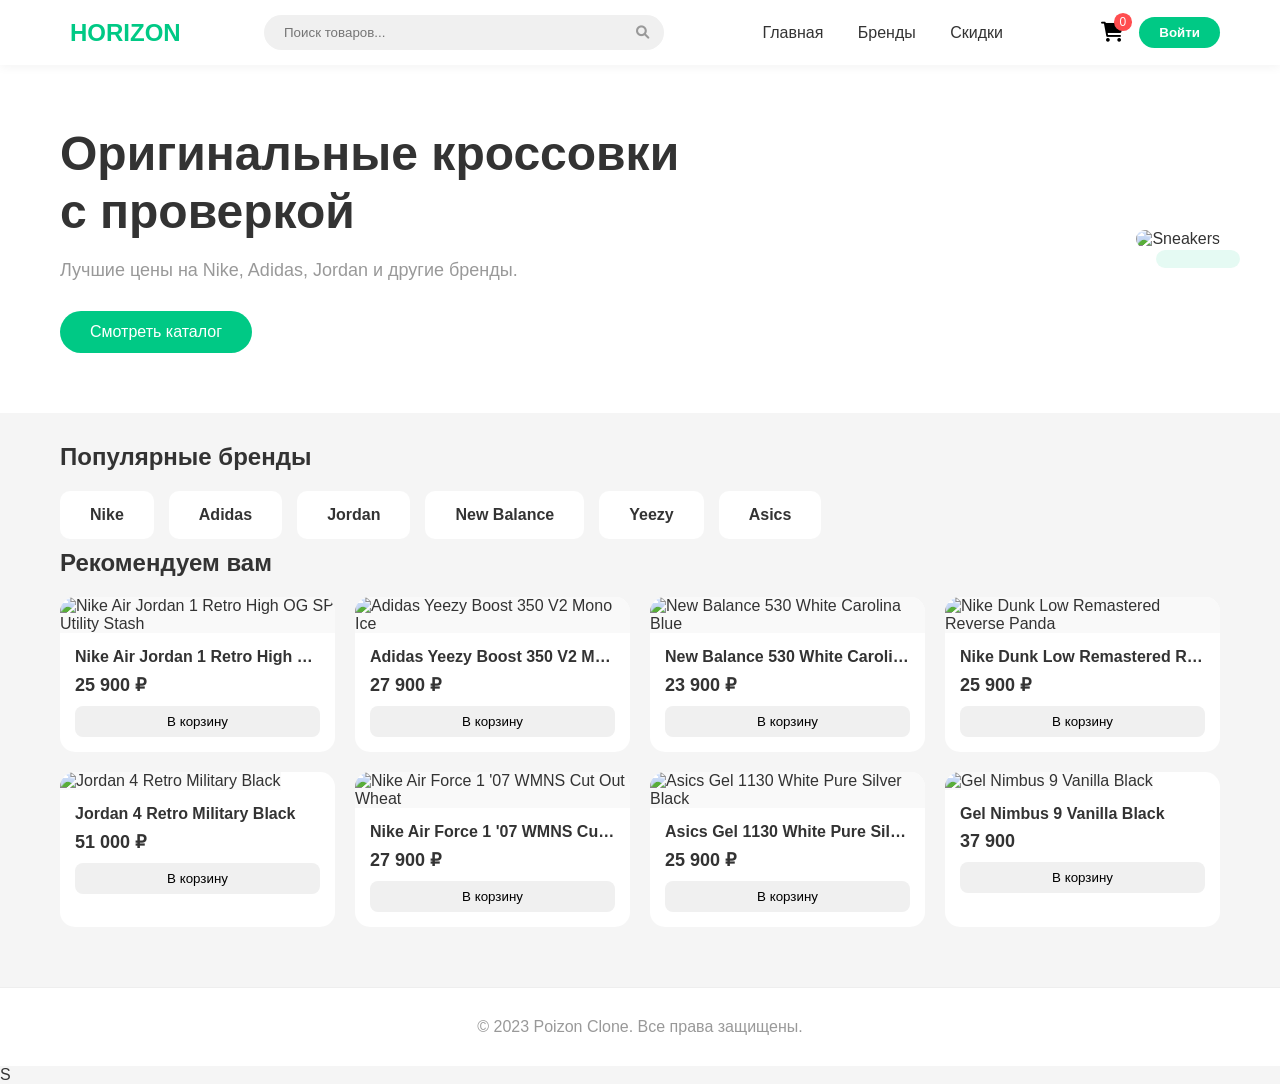
==== index.html @ 12ea3681 "Rename HORIZON.html to index.html" ====
<!DOCTYPE html>
<html lang="ru">
<head>
    <meta charset="UTF-8">
    <meta name="viewport" content="width=device-width, initial-scale=1.0">
    <title>HORIZON - Магазин кроссовок</title>
    <!-- Подключаем стили -->
    <link rel="stylesheet" href="HORIZON.css">
    <!-- Подключаем иконки (для примера используем FontAwesome) -->
    <link rel="stylesheet" href="https://cdnjs.cloudflare.com/ajax/libs/font-awesome/6.0.0/css/all.min.css">
</head>
<body>

    <!-- Шапка сайта -->
    <header class="header">
        <div class="container header-content">
            <div class="logo">
                <i class="fa-solid fa-shield-halved"></i> HORIZON
            </div>
            
            <div class="search-bar">
                <input type="text" placeholder="Поиск товаров...">
                <button><i class="fa-solid fa-search"></i></button>
            </div>

            <nav class="nav-links">
                <a href="#">Главная</a>
                <a href="#">Бренды</a>
                <a href="#">Скидки</a>
            </nav>

            <div class="user-actions">
                <button class="cart-btn">
                    <i class="fa-solid fa-cart-shopping"></i>
                    <span class="cart-count">0</span>
                </button>
                <a href="ENTRANSE.html"><button class="login-btn">Войти</button></a>
            </div>
        </div>
    </header>

    <!-- Главный баннер -->
    <section class="hero">
        <div class="container">
            <div class="hero-text">
                <h1>Оригинальные кроссовки <br>с проверкой</h1>
                <p>Лучшие цены на Nike, Adidas, Jordan и другие бренды.</p>
                <button class="btn-primary">Смотреть каталог</button>
            </div>
            <div class="hero-image">
                <!-- Плейсхолдер картинки -->
                <img src="https://images.unsplash.com/photo-1552346154-21d32810aba3?ixlib=rb-1.2.1&auto=format&fit=crop&w=800&q=80" alt="Sneakers">
            </div>
        </div>
    </section>

    <!-- Категории -->
    <section class="categories">
        <div class="container">
            <h2>Популярные бренды</h2>
            <div class="category-grid">
                <div class="cat-item">Nike</div>
                <div class="cat-item">Adidas</div>
                <div class="cat-item">Jordan</div>
                <div class="cat-item">New Balance</div>
                <div class="cat-item">Yeezy</div>
                <div class="cat-item">Asics</div>
            </div>
        </div>
    </section>

    <!-- Сетка товаров -->
    <section class="products">
        <div class="container">
            <h2>Рекомендуем вам</h2>
            <div class="product-grid" id="product-container">
                <!-- Товары будут добавлены сюда через JS -->
            </div>
        </div>
    </section>

    <!-- Подвал -->
    <footer class="footer">
        <div class="container">
            <p>&copy; 2023 Poizon Clone. Все права защищены.</p>
        </div>
    </footer>

    <!-- Подключаем скрипт -->
    <script src="HORIZON.js"></script>
</body>
</html>S
---- HORIZON.css ----
/* Общие настройки */
:root {
    --primary-color: #00C985; /* Фирменный цвет Poizon */
    --text-dark: #333;
    --text-gray: #999;
    --bg-light: #f5f5f5;
    --white: #fff;
}

* {
    margin: 0;
    padding: 0;
    box-sizing: border-box;
    font-family: 'Segoe UI', Tahoma, Geneva, Verdana, sans-serif;
}

body {
    background-color: var(--bg-light);
    color: var(--text-dark);
}

.container {
    max-width: 1200px;
    margin: 0 auto;
    padding: 0 20px;
}

/* Шапка */
.header {
    background: var(--white);
    padding: 15px 0;
    position: sticky;
    top: 0;
    z-index: 100;
    box-shadow: 0 2px 10px rgba(0,0,0,0.05);
}

.header-content {
    display: flex;
    justify-content: space-between;
    align-items: center;
}

.logo {
    font-size: 24px;
    font-weight: 800;
    color: var(--primary-color);
    display: flex;
    align-items: center;
    gap: 10px;
}

.search-bar {
    display: flex;
    background: #f0f0f0;
    border-radius: 25px;
    padding: 5px 15px;
    width: 400px;
}

.search-bar input {
    border: none;
    background: transparent;
    outline: none;
    width: 100%;
    padding: 5px;
}

.search-bar button {
    border: none;
    background: transparent;
    cursor: pointer;
    color: var(--text-gray);
}

.nav-links a {
    text-decoration: none;
    color: var(--text-dark);
    margin: 0 15px;
    font-weight: 500;
}

.user-actions {
    display: flex;
    align-items: center;
    gap: 15px;
}

.cart-btn {
    position: relative;
    background: none;
    border: none;
    font-size: 20px;
    cursor: pointer;
}

.cart-count {
    position: absolute;
    top: -8px;
    right: -8px;
    background: #ff4d4f;
    color: white;
    font-size: 12px;
    padding: 2px 6px;
    border-radius: 50%;
}

.login-btn {
    background: var(--primary-color);
    color: white;
    border: none;
    padding: 8px 20px;
    border-radius: 20px;
    cursor: pointer;
    font-weight: 600;
}

/* Hero Section */
.hero {
    background: var(--white);
    padding: 60px 0;
    margin-bottom: 30px;
}

.hero .container {
    display: flex;
    align-items: center;
    justify-content: space-between;
}

.hero-text h1 {
    font-size: 48px;
    margin-bottom: 20px;
    line-height: 1.2;
}

.hero-text p {
    color: var(--text-gray);
    margin-bottom: 30px;
    font-size: 18px;
}

.btn-primary {
    background: var(--primary-color);
    color: white;
    border: none;
    padding: 12px 30px;
    font-size: 16px;
    border-radius: 30px;
    cursor: pointer;
    transition: 0.3s;
}

.btn-primary:hover {
    opacity: 0.9;
}

.hero-image img {
    max-width: 500px;
    border-radius: 20px;
    box-shadow: 20px 20px 0px rgba(0, 201, 133, 0.1);
}

/* Категории */
.categories h2, .products h2 {
    margin-bottom: 20px;
    font-size: 24px;
}

.category-grid {
    display: flex;
    gap: 15px;
    overflow-x: auto;
    padding-bottom: 10px;
}

.cat-item {
    background: var(--white);
    padding: 15px 30px;
    border-radius: 10px;
    font-weight: 600;
    white-space: nowrap;
    cursor: pointer;
    transition: 0.2s;
}

.cat-item:hover {
    background: var(--primary-color);
    color: white;
}

/* Товары */
.products {
    padding-bottom: 60px;
}

.product-grid {
    display: grid;
    grid-template-columns: repeat(auto-fill, minmax(250px, 1fr));
    gap: 20px;
}

.product-card {
    background: var(--white);
    border-radius: 15px;
    overflow: hidden;
    transition: transform 0.2s;
    cursor: pointer;
    position: relative;
}

.product-card:hover {
    transform: translateY(-5px);
    box-shadow: 0 10px 20px rgba(0,0,0,0.1);
}

.product-img {
 width: 100%;
    height: auto; /* Высота будет автоматической */
    aspect-ratio: 1 / 1; /* Делает картинку квадратной. Можно поставить 4/3 или 16/9 */
    object-fit: contain; /* Показывает картинку целиком, не обрезая края (если пропорции разные) */
    background: #f9f9f9;
}

.product-info {
    padding: 15px;
}

.product-title {
    font-size: 16px;
    margin-bottom: 8px;
    white-space: nowrap;
    overflow: hidden;
    text-overflow: ellipsis;
}

.product-price {
    font-weight: 700;
    font-size: 18px;
    color: var(--text-dark);
}

.add-to-cart {
    width: 100%;
    margin-top: 10px;
    padding: 8px;
    background: #f0f0f0;
    border: none;
    border-radius: 8px;
    cursor: pointer;
    transition: 0.2s;
}

.add-to-cart:hover {
    background: var(--primary-color);
    color: white;
}

/* Footer */
.footer {
    background: #fff;
    padding: 30px 0;
    text-align: center;
    color: var(--text-gray);
    border-top: 1px solid #eee;
}

/* Адаптивность для мобильных */
@media (max-width: 768px) {
    .header-content {
        flex-wrap: wrap;
        gap: 15px;
    }
    .search-bar {
        order: 3;
        width: 100%;
    }
    .nav-links {
        display: none; /* Скрываем меню на мобильном для простоты */
    }
    .hero .container {
        flex-direction: column;
        text-align: center;
    }
    .hero-image {
        margin-top: 30px;
    }
    .hero-image img {
        max-width: 100%;
    }
}
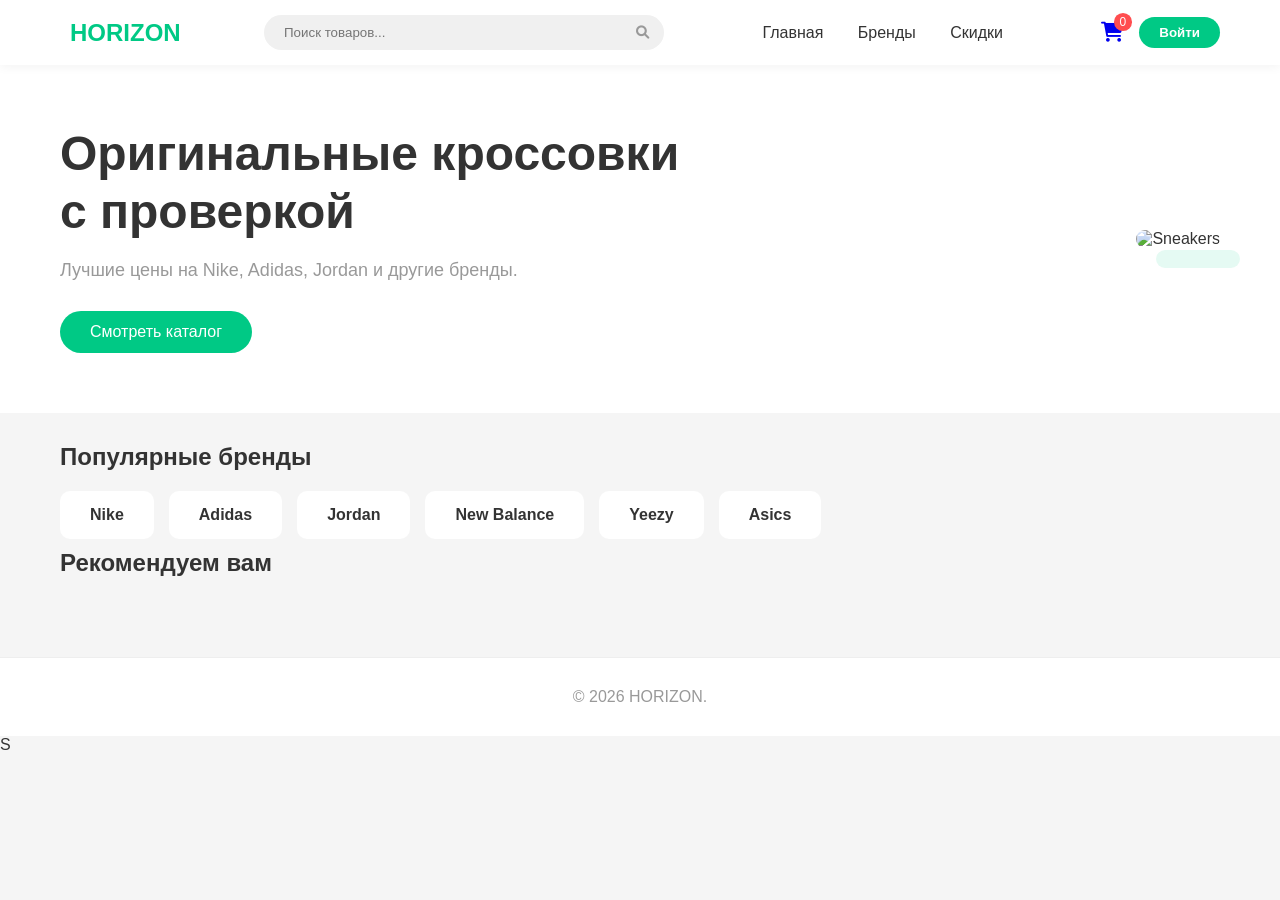
==== commit c4d3a3e6: "Update index.html" ====
--- a/index.html
+++ b/index.html
@@ -30,12 +30,15 @@
             </nav>
 
             <div class="user-actions">
-                <button class="cart-btn">
-                    <i class="fa-solid fa-cart-shopping"></i>
-                    <span class="cart-count">0</span>
-                </button>
-                <a href="ENTRANSE.html"><button class="login-btn">Войти</button></a>
-            </div>
+    <!-- Ссылка на корзину -->
+    <a href="cart.html" class="cart-btn">
+        <i class="fa-solid fa-cart-shopping"></i>
+        <span class="cart-count">0</span>
+    </a>
+    
+    <!-- Кнопка входа (остается без изменений) -->
+    <a href="ENTRANSE.html"><button class="login-btn">Войти</button></a>
+</div>
         </div>
     </header>
 
@@ -82,7 +85,7 @@
     <!-- Подвал -->
     <footer class="footer">
         <div class="container">
-            <p>&copy; 2023 Poizon Clone. Все права защищены.</p>
+            <p>&copy; 2026 HORIZON. </p>
         </div>
     </footer>
 
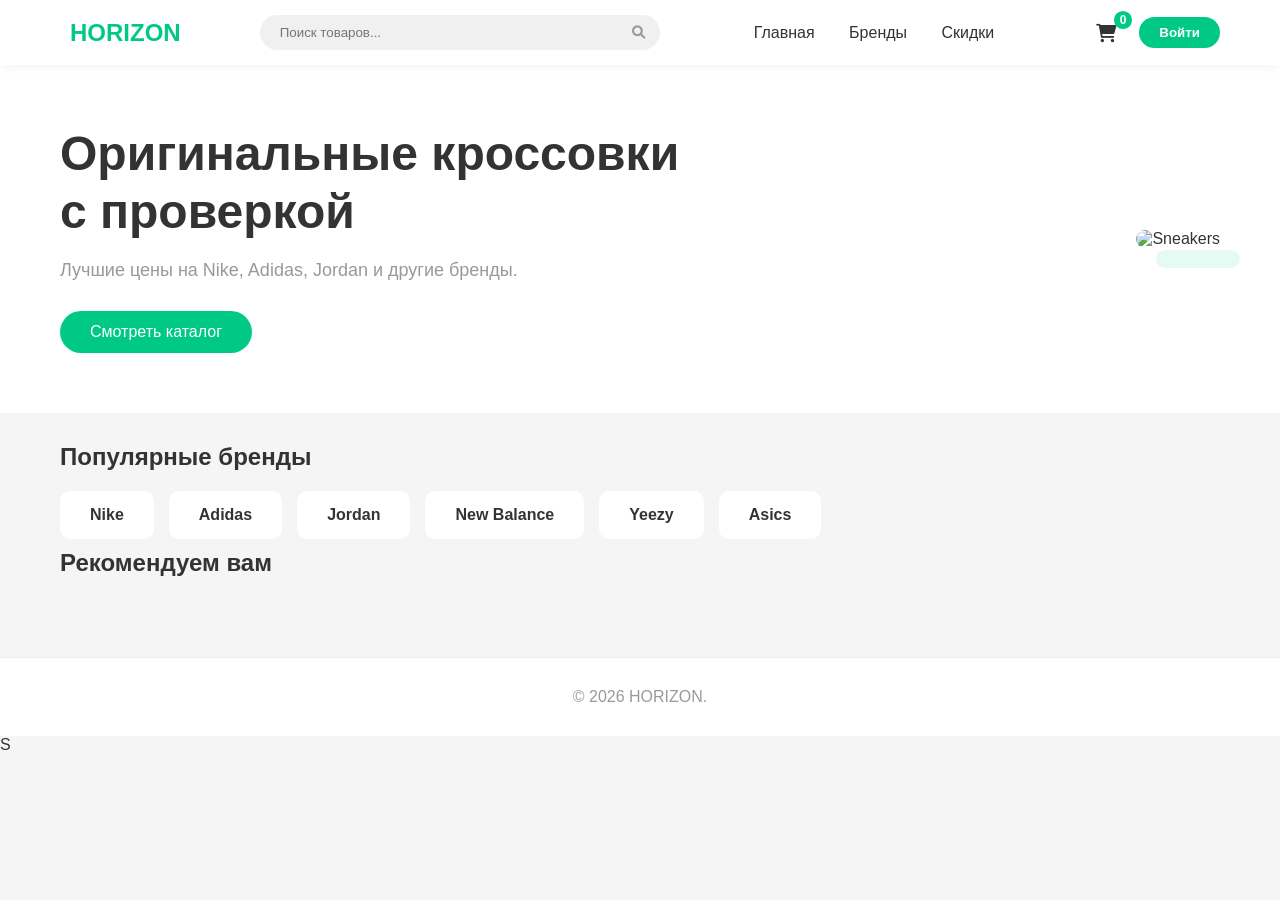
==== commit 8c743a8c: "Update index.html" ====
--- a/index.html
+++ b/index.html
@@ -8,6 +8,43 @@
     <link rel="stylesheet" href="HORIZON.css">
     <!-- Подключаем иконки (для примера используем FontAwesome) -->
     <link rel="stylesheet" href="https://cdnjs.cloudflare.com/ajax/libs/font-awesome/6.0.0/css/all.min.css">
+    <style>
+        /* Делаем ссылку похожей на кнопку */
+a.cart-btn {
+    display: flex;
+    align-items: center;
+    gap: 8px;
+    background: none;
+    border: none;
+    cursor: pointer;
+    font-size: 18px;
+    color: #333;
+    text-decoration: none; /* Убираем подчеркивание ссылки */
+    position: relative;
+    padding: 8px;
+    transition: transform 0.2s;
+}
+
+a.cart-btn:hover {
+    transform: scale(1.1);
+    color: #00C985;
+}
+
+/* Счетчик товаров */
+.cart-count {
+    position: absolute;
+    top: -5px;
+    right: -8px;
+    background: #00C985;
+    color: white;
+    font-size: 12px;
+    font-weight: bold;
+    padding: 2px 6px;
+    border-radius: 50%;
+    min-width: 18px;
+    text-align: center;
+}
+    </style>
 </head>
 <body>
 
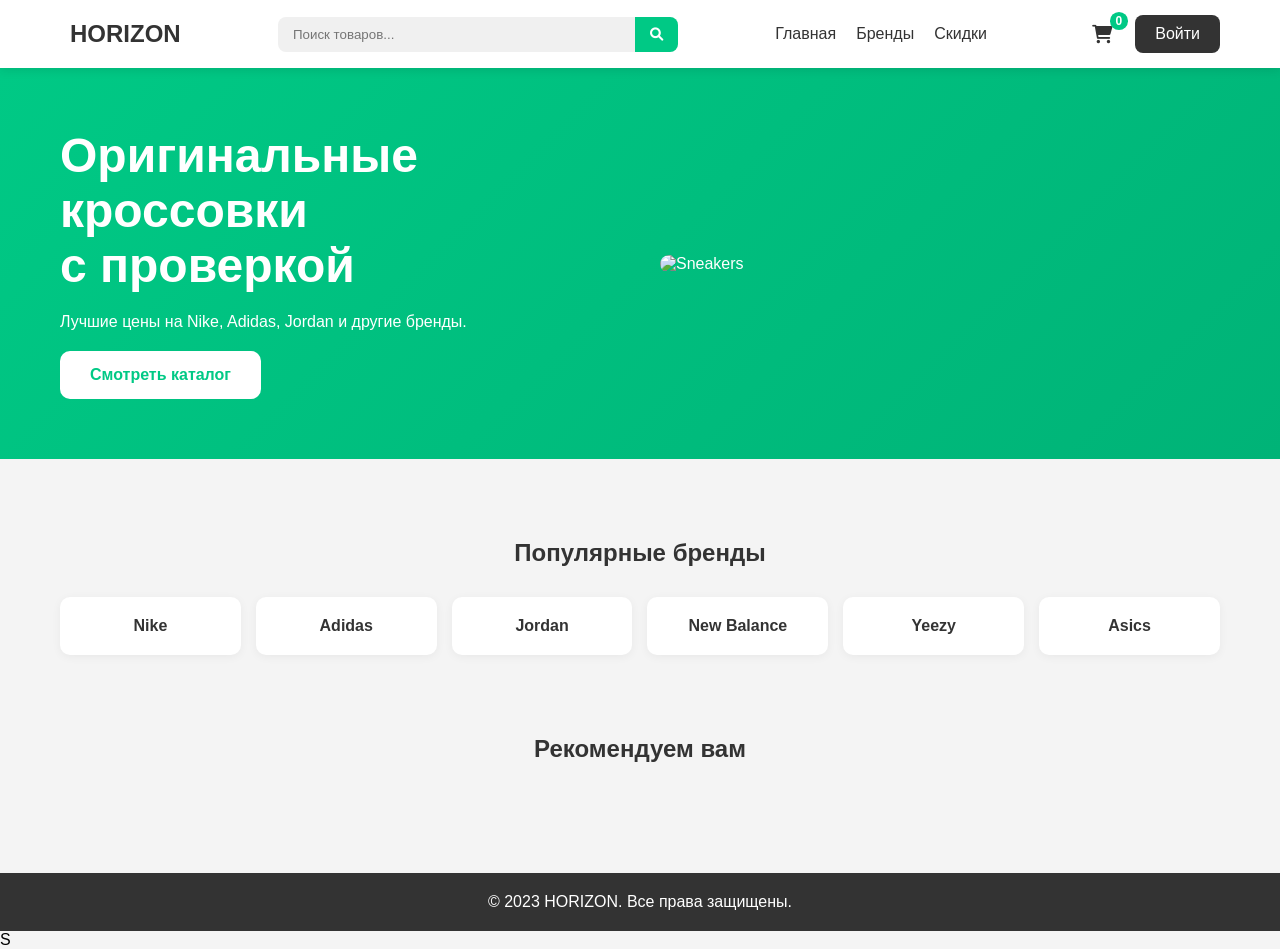
==== commit 441ca155: "Update index.html" ====
--- a/index.html
+++ b/index.html
@@ -4,51 +4,399 @@
     <meta charset="UTF-8">
     <meta name="viewport" content="width=device-width, initial-scale=1.0">
     <title>HORIZON - Магазин кроссовок</title>
-    <!-- Подключаем стили -->
-    <link rel="stylesheet" href="HORIZON.css">
-    <!-- Подключаем иконки (для примера используем FontAwesome) -->
+    <link rel="stylesheet" href="Horizon.css">
     <link rel="stylesheet" href="https://cdnjs.cloudflare.com/ajax/libs/font-awesome/6.0.0/css/all.min.css">
     <style>
-        /* Делаем ссылку похожей на кнопку */
-a.cart-btn {
-    display: flex;
-    align-items: center;
-    gap: 8px;
-    background: none;
-    border: none;
-    cursor: pointer;
-    font-size: 18px;
-    color: #333;
-    text-decoration: none; /* Убираем подчеркивание ссылки */
-    position: relative;
-    padding: 8px;
-    transition: transform 0.2s;
-}
-
-a.cart-btn:hover {
-    transform: scale(1.1);
-    color: #00C985;
-}
-
-/* Счетчик товаров */
-.cart-count {
-    position: absolute;
-    top: -5px;
-    right: -8px;
-    background: #00C985;
-    color: white;
-    font-size: 12px;
-    font-weight: bold;
-    padding: 2px 6px;
-    border-radius: 50%;
-    min-width: 18px;
-    text-align: center;
-}
+        /* === БАЗОВЫЕ СТИЛИ === */
+        * {
+            margin: 0;
+            padding: 0;
+            box-sizing: border-box;
+        }
+
+        body {
+            font-family: 'Segoe UI', Tahoma, Geneva, Verdana, sans-serif;
+            background: #f4f4f4;
+        }
+
+        .container {
+            max-width: 1200px;
+            margin: 0 auto;
+            padding: 0 20px;
+        }
+
+        /* === ШАПКА === */
+        .header {
+            background: #fff;
+            box-shadow: 0 2px 10px rgba(0,0,0,0.1);
+            position: sticky;
+            top: 0;
+            z-index: 100;
+        }
+
+        .header-content {
+            display: flex;
+            justify-content: space-between;
+            align-items: center;
+            padding: 15px 20px;
+            gap: 20px;
+            flex-wrap: wrap;
+        }
+
+        .logo {
+            font-size: 24px;
+            font-weight: 700;
+            color: #333;
+            display: flex;
+            align-items: center;
+            gap: 10px;
+        }
+
+        .logo i {
+            color: #00C985;
+        }
+
+        .search-bar {
+            display: flex;
+            flex: 1;
+            max-width: 400px;
+            background: #f0f0f0;
+            border-radius: 8px;
+            overflow: hidden;
+        }
+
+        .search-bar input {
+            flex: 1;
+            border: none;
+            padding: 10px 15px;
+            background: transparent;
+            outline: none;
+        }
+
+        .search-bar button {
+            background: #00C985;
+            border: none;
+            padding: 10px 15px;
+            color: white;
+            cursor: pointer;
+        }
+
+        .nav-links {
+            display: flex;
+            gap: 20px;
+        }
+
+        .nav-links a {
+            color: #333;
+            text-decoration: none;
+            font-weight: 500;
+        }
+
+        .nav-links a:hover {
+            color: #00C985;
+        }
+
+        .user-actions {
+            display: flex;
+            align-items: center;
+            gap: 15px;
+        }
+
+        .cart-btn {
+            display: flex;
+            align-items: center;
+            gap: 8px;
+            background: none;
+            border: none;
+            cursor: pointer;
+            font-size: 18px;
+            color: #333;
+            text-decoration: none;
+            position: relative;
+            padding: 8px;
+        }
+
+        .cart-count {
+            position: absolute;
+            top: -5px;
+            right: -8px;
+            background: #00C985;
+            color: white;
+            font-size: 12px;
+            font-weight: bold;
+            padding: 2px 6px;
+            border-radius: 50%;
+            min-width: 18px;
+            text-align: center;
+        }
+
+        .login-btn {
+            background: #333;
+            color: white;
+            border: none;
+            padding: 10px 20px;
+            border-radius: 8px;
+            cursor: pointer;
+            text-decoration: none;
+            display: inline-block;
+        }
+
+        /* === ГЕРОЙ-СЕКЦИЯ === */
+        .hero {
+            background: linear-gradient(135deg, #00C985, #00b377);
+            color: white;
+            padding: 60px 0;
+            margin-bottom: 40px;
+        }
+
+        .hero .container {
+            display: flex;
+            align-items: center;
+            gap: 40px;
+            flex-wrap: wrap;
+        }
+
+        .hero-text {
+            flex: 1;
+        }
+
+        .hero-text h1 {
+            font-size: 48px;
+            margin-bottom: 20px;
+        }
+
+        .hero-image {
+            flex: 1;
+        }
+
+        .hero-image img {
+            width: 100%;
+            max-width: 500px;
+            border-radius: 20px;
+        }
+
+        .btn-primary {
+            background: white;
+            color: #00C985;
+            border: none;
+            padding: 15px 30px;
+            border-radius: 10px;
+            font-size: 16px;
+            font-weight: 600;
+            cursor: pointer;
+            margin-top: 20px;
+        }
+
+        /* === КАТЕГОРИИ === */
+        .categories {
+            padding: 40px 0;
+        }
+
+        .categories h2 {
+            text-align: center;
+            margin-bottom: 30px;
+            color: #333;
+        }
+
+        .category-grid {
+            display: grid;
+            grid-template-columns: repeat(auto-fit, minmax(150px, 1fr));
+            gap: 15px;
+        }
+
+        .cat-item {
+            background: white;
+            padding: 20px;
+            text-align: center;
+            border-radius: 10px;
+            font-weight: 600;
+            color: #333;
+            box-shadow: 0 2px 10px rgba(0,0,0,0.05);
+        }
+
+        /* === ТОВАРЫ === */
+        .products {
+            padding: 40px 0;
+        }
+
+        .products h2 {
+            text-align: center;
+            margin-bottom: 30px;
+            color: #333;
+        }
+
+        .product-grid {
+            display: grid;
+            grid-template-columns: repeat(auto-fill, minmax(280px, 1fr));
+            gap: 25px;
+        }
+
+        /* === КАРТОЧКА ТОВАРА С ГАЛЕРЕЕЙ === */
+        .product-card {
+            background: white;
+            border-radius: 15px;
+            overflow: hidden;
+            box-shadow: 0 5px 20px rgba(0,0,0,0.08);
+            transition: transform 0.3s ease;
+        }
+
+        .product-card:hover {
+            transform: translateY(-5px);
+        }
+
+        /* Галерея */
+        .product-gallery {
+            position: relative;
+            width: 100%;
+            height: 280px;
+            overflow: hidden;
+            background: #f8f8f8;
+        }
+
+        .product-gallery img {
+            width: 100%;
+            height: 100%;
+            object-fit: contain;
+            padding: 20px;
+            transition: opacity 0.3s ease;
+        }
+
+        .gallery-btn {
+            position: absolute;
+            top: 50%;
+            transform: translateY(-50%);
+            background: rgba(255, 255, 255, 0.9);
+            border: none;
+            width: 35px;
+            height: 35px;
+            border-radius: 50%;
+            cursor: pointer;
+            display: flex;
+            align-items: center;
+            justify-content: center;
+            font-size: 14px;
+            color: #333;
+            box-shadow: 0 2px 10px rgba(0,0,0,0.15);
+            z-index: 2;
+        }
+
+        .gallery-btn:hover {
+            background: #00C985;
+            color: white;
+        }
+
+        .gallery-btn.prev {
+            left: 10px;
+        }
+
+        .gallery-btn.next {
+            right: 10px;
+        }
+
+        .gallery-dots {
+            position: absolute;
+            bottom: 10px;
+            left: 50%;
+            transform: translateX(-50%);
+            display: flex;
+            gap: 8px;
+            z-index: 2;
+        }
+
+        .dot {
+            width: 8px;
+            height: 8px;
+            border-radius: 50%;
+            background: rgba(0, 0, 0, 0.3);
+            cursor: pointer;
+        }
+
+        .dot.active {
+            background: #00C985;
+            width: 20px;
+            border-radius: 10px;
+        }
+
+        /* Инфо о товаре */
+        .product-info {
+            padding: 20px;
+        }
+
+        .product-title {
+            font-size: 15px;
+            font-weight: 500;
+            color: #333;
+            margin-bottom: 10px;
+            line-height: 1.4;
+            height: 44px;
+            overflow: hidden;
+            display: -webkit-box;
+            -webkit-line-clamp: 2;
+            -webkit-box-orient: vertical;
+        }
+
+        .product-price {
+            font-size: 20px;
+            font-weight: 700;
+            color: #00C985;
+            margin-bottom: 15px;
+        }
+
+        .add-to-cart {
+            width: 100%;
+            padding: 12px;
+            background: #f0f0f0;
+            border: none;
+            border-radius: 10px;
+            font-size: 15px;
+            font-weight: 600;
+            color: #333;
+            cursor: pointer;
+            display: flex;
+            align-items: center;
+            justify-content: center;
+            gap: 8px;
+        }
+
+        .add-to-cart:hover {
+            background: #00C985;
+            color: white;
+        }
+
+        /* === ПОДВАЛ === */
+        .footer {
+            background: #333;
+            color: white;
+            text-align: center;
+            padding: 20px;
+            margin-top: 40px;
+        }
+
+        /* Адаптивность */
+        @media (max-width: 768px) {
+            .header-content {
+                flex-direction: column;
+            }
+
+            .search-bar {
+                width: 100%;
+                max-width: none;
+            }
+
+            .hero .container {
+                flex-direction: column;
+                text-align: center;
+            }
+
+            .product-gallery {
+                height: 250px;
+            }
+        }
     </style>
 </head>
 <body>
 
-    <!-- Шапка сайта -->
+    <!-- Шапка -->
     <header class="header">
         <div class="container header-content">
             <div class="logo">
@@ -61,25 +409,22 @@
             </div>
 
             <nav class="nav-links">
-                <a href="#">Главная</a>
+                <a href="index.html">Главная</a>
                 <a href="#">Бренды</a>
                 <a href="#">Скидки</a>
             </nav>
 
             <div class="user-actions">
-    <!-- Ссылка на корзину -->
-    <a href="cart.html" class="cart-btn">
-        <i class="fa-solid fa-cart-shopping"></i>
-        <span class="cart-count">0</span>
-    </a>
-    
-    <!-- Кнопка входа (остается без изменений) -->
-    <a href="ENTRANSE.html"><button class="login-btn">Войти</button></a>
-</div>
+                <a href="cart.html" class="cart-btn">
+                    <i class="fa-solid fa-cart-shopping"></i>
+                    <span class="cart-count">0</span>
+                </a>
+                <a href="login.html" class="login-btn">Войти</a>
+            </div>
         </div>
     </header>
 
-    <!-- Главный баннер -->
+    <!-- Герой -->
     <section class="hero">
         <div class="container">
             <div class="hero-text">
@@ -88,7 +433,6 @@
                 <button class="btn-primary">Смотреть каталог</button>
             </div>
             <div class="hero-image">
-                <!-- Плейсхолдер картинки -->
                 <img src="https://images.unsplash.com/photo-1552346154-21d32810aba3?ixlib=rb-1.2.1&auto=format&fit=crop&w=800&q=80" alt="Sneakers">
             </div>
         </div>
@@ -109,12 +453,12 @@
         </div>
     </section>
 
-    <!-- Сетка товаров -->
+    <!-- Товары -->
     <section class="products">
         <div class="container">
             <h2>Рекомендуем вам</h2>
             <div class="product-grid" id="product-container">
-                <!-- Товары будут добавлены сюда через JS -->
+                <!-- Товары будут добавлены через JS -->
             </div>
         </div>
     </section>
@@ -122,11 +466,14 @@
     <!-- Подвал -->
     <footer class="footer">
         <div class="container">
-            <p>&copy; 2026 HORIZON. </p>
+            <p>&copy; 2023 HORIZON. Все права защищены.</p>
         </div>
     </footer>
 
     <!-- Подключаем скрипт -->
-    <script src="HORIZON.js"></script>
+    <script src="HORIZON.js?v=1.1"></script>
+<script>
+    document.write('<link rel="stylesheet" href="Horizon.css?v=' + Date.now() + '">');
+</script>
 </body>
 </html>S
